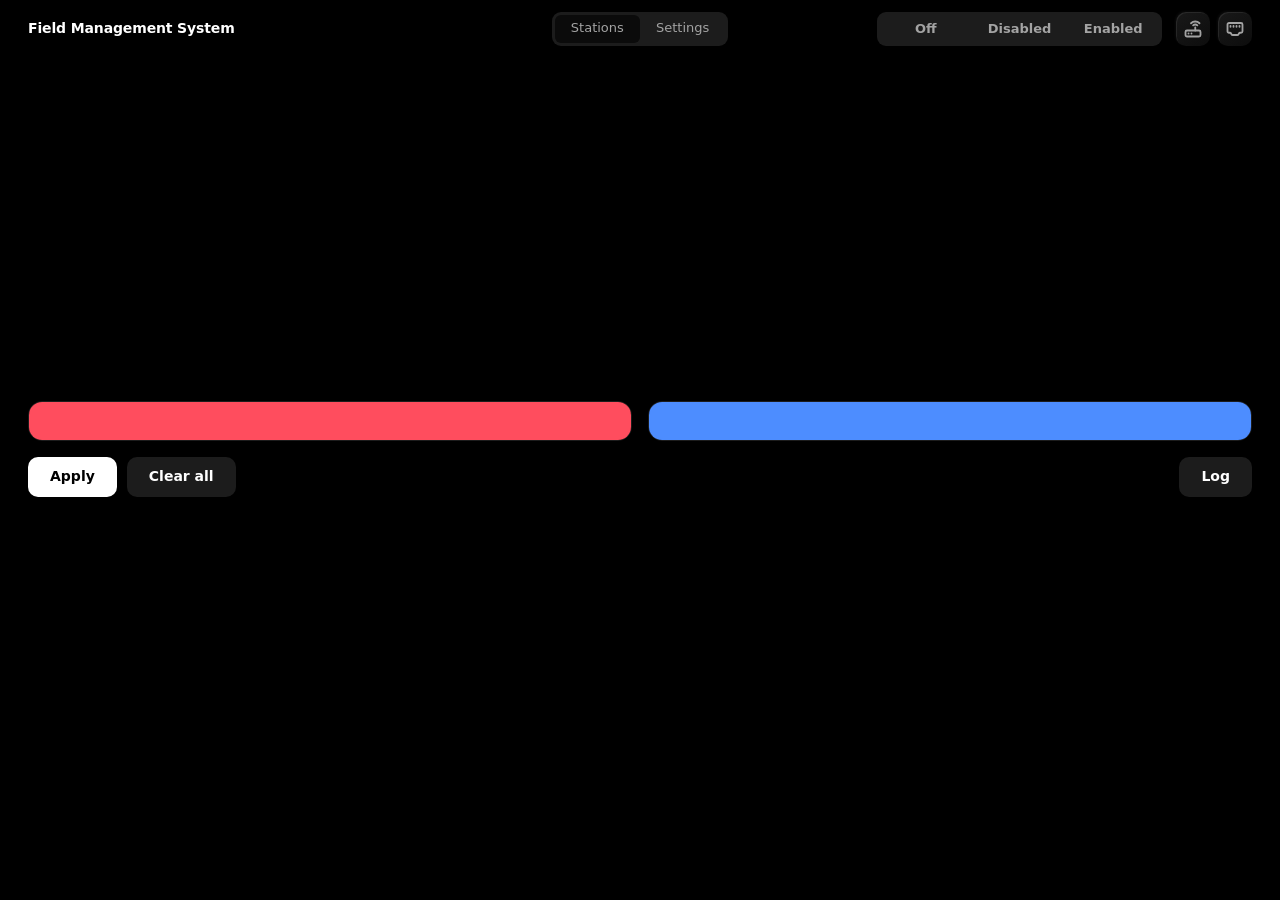
==== web/static/index.html @ b38e8b55 "feat: add an fms mode to enable and disable every robot An Off / Disabled / Enabled control in the h" ====
<!DOCTYPE html>
<!--
The single-page UI: driver station assignments (red and blue side by side, big team numbers, link bars, driver station
state when FMS is on), the FMS mode control in the header, and network settings (grouped lists, sticky save bar). Dark
only. Logic lives in /app.js (see its header for the markup contract); /demo.js fakes the API when the URL has ?demo,
for previewing without field hardware.
-->
<html lang="en">
<head>
<meta charset="utf-8">
<meta name="viewport" content="width=device-width, initial-scale=1">
<title>FMS Config</title>
<link rel="icon" href="/favicon.png">
<script src="/demo.js"></script>
<script src="/app.js" defer></script>
<style>
  :root {
    --bg: #000; --panel: #0b0b0b; --fg: #fff; --fg2: #a3a3a3; --fg3: #5e5e5e; --line: #1c1c1c; --line2: #2e2e2e; --fill: #161616;
    /* True black can't take a darker shadow, so dark surfaces lift with a gradient and a thin top-left highlight. */
    --neu-hi: #1c1c1c; --neu-lo: #0d0d0d;
    --neu-raise: inset 1px 1px 0 rgb(255 255 255 / .08), 3px 3px 8px rgb(0 0 0 / .9), -1px -1px 3px rgb(255 255 255 / .05);
    --ind-ok: #34d399; --ind-ok-fg: #6ee7b7; --ind-warn: #fbbf24; --ind-warn-fg: #fcd34d; --ind-bad: #f87171; --ind-bad-fg: #fca5a5; --ind-tint: 22%;
    --red: #ff4d5e; --red-tint: #1a0709; --blue: #4d8dff; --blue-tint: #060e1f;
    --ok: #3ddc84; --warn: #ffb020; --bad: #ff4d5e;
    color-scheme: dark;
  }
  * { box-sizing: border-box; }
  body { margin: 0; background: var(--bg); color: var(--fg); font: 14px/1.4 "SF Pro Text", -apple-system, "Segoe UI Variable Text", "Segoe UI", Roboto, system-ui, sans-serif; -webkit-font-smoothing: antialiased; font-variant-numeric: tabular-nums; }
  [hidden] { display: none !important; }
  [data-state=ok] { color: var(--ok); } [data-state=warn] { color: var(--warn); } [data-state=bad] { color: var(--bad); } [data-state=dim] { color: var(--fg3); }

  /* Equal side columns keep the tab switch centered on the page no matter how wide the title or status get. */
  body > header { display: grid; grid-template-columns: 1fr auto 1fr; align-items: center; gap: 28px; padding: 12px 28px; }
  .brand { font-size: 14px; font-weight: 700; letter-spacing: -.01em; white-space: nowrap; }
  .hw { justify-self: end; }

  /* Two equal tabs over a pill that slides to the current view (body[data-view] is set by app.js). */
  nav { display: grid; grid-template-columns: 1fr 1fr; background: var(--line); padding: 3px; border-radius: 9px; position: relative; isolation: isolate; }
  nav::before { content: ""; position: absolute; z-index: -1; top: 3px; bottom: 3px; left: 3px; width: calc(50% - 3px); border-radius: 6px; background: var(--panel); box-shadow: 0 1px 2px rgb(0 0 0 / .12); transition: transform .25s cubic-bezier(.3, .7, .2, 1); }
  body[data-view=settings] nav::before { transform: translateX(100%); }
  /* On black the drop shadow only darkens the gap under the pill, making it look off-center. */
  nav::before { box-shadow: none; }
  /* 4px/6px instead of 5px/5px: the box centers cap height, but the eye centers the lowercase letters, which sit low. */
  nav a { color: var(--fg2); text-decoration: none; padding: 4px 16px 6px; text-align: center; font-weight: 500; font-size: 13px; transition: color .2s; }
  nav a[aria-current] { color: var(--fg); }

  /* The incoming view slides in from the side its tab is on. One-shot, so nothing repaints while idle. */
  body[data-view=stations] #stations-view { animation: from-left .28s cubic-bezier(.3, .7, .2, 1); }
  body[data-view=settings] #settings-view { animation: from-right .28s cubic-bezier(.3, .7, .2, 1); }
  @keyframes from-left { from { opacity: 0; transform: translateX(-24px); } }
  @keyframes from-right { from { opacity: 0; transform: translateX(24px); } }
  @media (prefers-reduced-motion: reduce) { nav::before, .seg::before, .seg button, .station .name, #stations-view, #settings-view, dialog, dialog::backdrop { transition: none; animation: none !important; } }
  .sp { flex: 1; }
  /* Hardware indicators: a soft tint of the state color with the icon in a stronger shade of it, from the state app.js
     puts on the <b> inside .tip (ACTIVE ok, CONFIGURING warn, ERROR bad, anything else neutral grey). The --ind-*
     palette is separate from the page's so it can be tuned alone. Static on purpose: no pulsing. */
  .hw { display: flex; align-items: center; gap: 8px; }
  /* FMS mode (Off / Disabled / Enabled). Like the nav tabs, a pill slides under the current mode (body[data-ds-mode] is set
     by app.js), changing color on the way: neutral, red (robots held disabled) or green (live). Equal columns so the
     pill is one width. Disabled and Enabled never swap places, so a double click can't undo itself. */
  .seg { display: grid; grid-template-columns: repeat(3, 1fr); gap: 2px; background: var(--line); padding: 3px; border-radius: 9px; margin-right: 6px; position: relative; isolation: isolate; }
  .seg::before { content: ""; position: absolute; z-index: -1; top: 3px; bottom: 3px; left: 3px; width: calc((100% - 10px) / 3); border-radius: 6px; background: var(--panel); transition: transform .25s cubic-bezier(.3, .7, .2, 1), background-color .25s, opacity .2s; }
  body:not([data-ds-mode]) .seg::before { opacity: 0; }
  body[data-ds-mode=disabled] .seg::before { transform: translateX(calc(100% + 2px)); background: var(--bad); }
  body[data-ds-mode=enabled] .seg::before { transform: translateX(calc(200% + 4px)); background: var(--ok); }
  .seg button { height: 28px; padding: 0 14px; font-size: 13px; border-radius: 6px; background: transparent; color: var(--fg2); transition: color .25s; }
  .seg button:hover, .seg [aria-pressed=true] { color: var(--fg); }
  .seg [data-ds-mode=disabled][aria-pressed=true], .seg [data-ds-mode=enabled][aria-pressed=true] { color: #000; }
  /* Raised (neumorphic) chips. The state color is blended into the surface gradient, so the chip reads as tinted
     material coming out of the page rather than a flat badge. */
  .ind { --base: var(--neu-lo); --icon: var(--fg2); position: relative; display: grid; place-items: center; width: 34px; height: 34px; border-radius: 10px; color: var(--icon); outline: none; background: linear-gradient(145deg, color-mix(in srgb, var(--base) var(--ind-tint), var(--neu-hi)), color-mix(in srgb, var(--base) var(--ind-tint), var(--neu-lo))); box-shadow: var(--neu-raise); transition: color .2s; }
  .ind:has([data-state=dim]) { --base: var(--neu-lo); }
  .ind:has([data-state=ok]) { --base: var(--ind-ok); --icon: var(--ind-ok-fg); }
  .ind:has([data-state=warn]) { --base: var(--ind-warn); --icon: var(--ind-warn-fg); }
  .ind:has([data-state=bad]) { --base: var(--ind-bad); --icon: var(--ind-bad-fg); }
  .ind:focus-visible { box-shadow: 0 0 0 2px var(--bg), 0 0 0 4px var(--fg2); }
  .ind svg { width: 18px; height: 18px; stroke-width: 2.4; }
  /* Tooltip, e.g. "AP - ACTIVE", in the page's own colors. Kept in the accessibility tree (opacity, not display). */
  .tip { position: absolute; top: calc(100% + 8px); right: 0; z-index: 10; padding: 6px 10px; border-radius: 8px; background: var(--panel); color: var(--fg); border: 1px solid var(--line2); font-size: 12px; font-weight: 600; letter-spacing: .02em; white-space: nowrap; box-shadow: 0 8px 24px rgb(0 0 0 / .18); opacity: 0; transform: translateY(-3px); pointer-events: none; transition: opacity .12s, transform .12s; }
  .tip b { font-weight: 600; color: inherit; }
  .ind:hover .tip, .ind:focus-visible .tip { opacity: 1; transform: none; }

  /* The stations view sits centered in the space below the header. Bottom padding roughly matches the header height,
     so it reads as centered in the window. Settings is taller than the screen, so it stays top-aligned. */
  body { min-height: 100vh; display: flex; flex-direction: column; }
  main { flex: 1; display: flex; flex-direction: column; width: 100%; padding: 0 28px 60px; max-width: 1280px; margin: 0 auto; }
  #stations-view { margin-block: auto; }

  .field { display: grid; grid-template-columns: 1fr 1fr; gap: 16px; }
  .alliance { background: var(--panel); border-radius: 14px; overflow: hidden; border: 1px solid var(--line); }
  .banner { height: 38px; }
  .alliance.red .banner { background: var(--red); } .alliance.blue .banner { background: var(--blue); }

  .station { display: grid; grid-template-columns: 56px 1fr auto; grid-template-rows: auto auto; column-gap: 16px; padding: 16px 20px; border-top: 1px solid var(--line); align-items: center; }
  .station:first-child { border-top: 0; }
  .station .name { grid-row: 1 / 3; font-size: 22px; font-weight: 800; letter-spacing: -.02em; }
  [data-alliance=red] .name { color: var(--red); } [data-alliance=blue] .name { color: var(--blue); }
  .station input[data-field=team] { font-size: 34px; font-weight: 700; letter-spacing: -.03em; line-height: 1; padding: 2px 6px; margin-left: -7px; width: 150px; }
  .station input[data-field=wpaKey] { font: 12px ui-monospace, "SF Mono", "Cascadia Mono", Consolas, monospace; color: var(--fg2); padding: 3px 6px; margin-left: -7px; width: 220px; }
  .station[data-dirty=true] { background: linear-gradient(90deg, color-mix(in srgb, var(--warn) 9%, transparent), transparent 60%); }
  input.dirty { color: var(--warn) !important; }

  .link { grid-row: 1 / 3; grid-column: 3; display: grid; justify-items: end; gap: 4px; text-align: right; }
  .radio { display: flex; align-items: center; gap: 10px; font-weight: 600; font-size: 13px; }
  .bars { display: flex; align-items: flex-end; gap: 2px; height: 16px; }
  .bars i { width: 4px; border-radius: 1px; background: var(--line2); }
  .bars i:nth-child(1) { height: 25%; } .bars i:nth-child(2) { height: 50%; } .bars i:nth-child(3) { height: 75%; } .bars i:nth-child(4) { height: 100%; }
  [data-quality="1"] .bars i:nth-child(-n+1) { background: var(--bad); }
  [data-quality="2"] .bars i:nth-child(-n+2) { background: var(--warn); }
  [data-quality="3"] .bars i:nth-child(-n+3), [data-quality="4"] .bars i { background: var(--ok); }
  .stats { font-size: 12px; color: var(--fg2); display: flex; gap: 12px; }
  .stats span[data-field] { color: var(--fg); font-weight: 500; }
  /* Link quality word: muted when fine, colored to match the bars when it's warning (amber) or caution (red). */
  .stats [data-field=quality][data-state=ok] { color: var(--fg2); }
  .stats [data-field=quality][data-state=warn] { color: var(--warn); }
  .stats [data-field=quality][data-state=bad] { color: var(--bad); }
  .stats label { color: var(--fg3); margin-right: 3px; }
  .station:not([data-radio=linked]) .stats { visibility: hidden; }
  /* Driver station line: enabled state, battery, trip time. app.js hides it while FMS is off. */
  .ds { font-size: 12px; color: var(--fg2); display: flex; gap: 10px; }
  .ds [data-field=dsState] { font-weight: 600; }
  /* Bar beside the station name: green for an enabled robot, red for a disabled one, none without a robot. Always
     padded so the name doesn't jump when it appears; the color fades between states. */
  .station .name { box-shadow: inset 3px 0 0 transparent; padding-left: 8px; margin-left: -11px; transition: box-shadow .25s; }
  .station[data-robot=enabled] .name { box-shadow: inset 3px 0 0 var(--ok); }
  .station[data-robot=disabled] .name { box-shadow: inset 3px 0 0 var(--bad); }
  /* Linked is the normal case; the bars say enough. Other states (no link, configuring, not applied) keep their text. */
  .station[data-radio=linked] [data-field=radio] { display: none; }

  input, select, textarea { font: inherit; color: var(--fg); background: transparent; border: 1px solid transparent; border-radius: 6px; outline: none; }
  input::placeholder { color: var(--fg3); }
  .station input:hover { background: var(--bg); }
  input:focus, select:focus, textarea:focus { background: var(--bg); border-color: var(--line2); }

  .bar { display: flex; align-items: center; gap: 10px; margin: 16px 0 0; }
  button { font: inherit; font-weight: 600; font-size: 14px; height: 40px; padding: 0 22px; border-radius: 10px; border: 0; cursor: pointer; background: var(--line); color: var(--fg); }
  button.primary { background: var(--fg); color: var(--bg); }
  body[data-dirty=true] #apply { background: var(--warn); color: #000; }
  button:disabled { opacity: .5; cursor: default; }
  #apply-message, #settings-message { font-weight: 500; margin-left: 6px; }
  button svg { width: 16px; height: 16px; display: block; }
  button.icon { width: 32px; height: 32px; padding: 0; display: grid; place-items: center; border-radius: 8px; background: transparent; color: var(--warn); }
  button.icon:hover { background: color-mix(in srgb, var(--warn) 14%, transparent); }
  #revert { margin-left: -8px; }
  button.log { margin-left: auto; }

  /* Log popup. The dialog has no padding so a click on it (rather than .sheet) means the backdrop was clicked. */
  dialog { padding: 0; border: 0; background: transparent; color: var(--fg); width: min(960px, calc(100vw - 48px)); max-height: none; }
  dialog::backdrop { background: rgb(0 0 0 / .55); animation: fade .18s ease-out; }
  dialog[open] { animation: pop .18s cubic-bezier(.3, .7, .2, 1); }
  /* app.js sets data-closing and waits for these to finish before closing, so the exit mirrors the entrance. */
  /* Separate keyframes, not "pop reverse": reusing a finished animation's name doesn't replay it. */
  dialog[data-closing] { animation: pop-out .14s ease-in forwards; }
  dialog[data-closing]::backdrop { animation: fade-out .14s ease-in forwards; }
  @keyframes pop { from { opacity: 0; transform: translateY(8px) scale(.98); } }
  @keyframes pop-out { to { opacity: 0; transform: translateY(8px) scale(.98); } }
  @keyframes fade { from { opacity: 0; } }
  @keyframes fade-out { to { opacity: 0; } }
  .sheet { background: var(--panel); border: 1px solid var(--line); border-radius: 14px; overflow: hidden; box-shadow: 0 20px 60px rgb(0 0 0 / .35); }
  .sheet header { display: flex; align-items: center; padding: 12px 12px 12px 20px; gap: 12px; border-bottom: 1px solid var(--line); }
  .sheet h2 { margin: 0; font-size: 14px; font-weight: 700; }
  .sheet header button { margin-left: auto; width: 32px; height: 32px; padding: 0; display: grid; place-items: center; background: transparent; color: var(--fg2); border-radius: 8px; }
  .sheet header button:hover { background: var(--line); color: var(--fg); }
  #log { margin: 0; height: min(60vh, 560px); overflow: auto; white-space: pre-wrap; padding: 14px 20px 18px; font: 12px/1.6 ui-monospace, "SF Mono", "Cascadia Mono", Consolas, monospace; color: var(--fg2); }

  .settings { max-width: 760px; margin: 0 auto; }
  /* Section titles: plain sentence case at reading size, no tracked-out small caps. */
  .caption { font-size: 15px; font-weight: 600; letter-spacing: -.01em; color: var(--fg); margin: 28px 4px 10px; }
  .caption:first-child { margin-top: 4px; }
  .list { background: var(--panel); border: 1px solid var(--line); border-radius: 14px; overflow: hidden; }
  .row { display: grid; grid-template-columns: 200px 1fr; gap: 16px; align-items: center; padding: 10px 16px; position: relative; min-height: 48px; }
  .row + .row::before { content: ""; position: absolute; top: 0; left: 16px; right: 0; border-top: 1px solid var(--line); }
  .row.top { align-items: start; } .row.top label { padding-top: 6px; }
  .row input:not([type=checkbox]), .row select { background: var(--fill); padding: 6px 10px; width: 100%; max-width: 320px; justify-self: end; text-align: right; }
  .row select { text-align-last: right; }
  .row textarea { background: var(--fill); padding: 8px 10px; width: 100%; }
  textarea { font: 12px/1.5 ui-monospace, "SF Mono", Consolas, monospace; resize: vertical; }
  input[type=checkbox] { appearance: none; width: 40px; height: 24px; border-radius: 12px; background: var(--line2); border: 0; padding: 0; margin: 0; justify-self: end; position: relative; cursor: pointer; transition: background .15s; }
  input[type=checkbox]::after { content: ""; position: absolute; top: 2px; left: 2px; width: 20px; height: 20px; border-radius: 50%; background: #fff; box-shadow: 0 1px 3px rgb(0 0 0 / .3); transition: transform .15s; }
  input[type=checkbox]:checked { background: var(--ok); }
  input[type=checkbox]:checked::after { transform: translateX(16px); }
  /* Save stays pinned to the bottom of the window while the settings scroll under it; the fade keeps rows readable. */
  .settings .bar { justify-content: flex-end; position: sticky; bottom: 0; z-index: 5; margin: 8px 0 0; padding: 28px 0 20px; background: linear-gradient(to top, var(--bg) 60%, transparent); }
  .settings .bar #settings-message { margin-right: auto; }

  @media (max-width: 900px) { .field { grid-template-columns: 1fr; } .hw { width: 100%; } .row { grid-template-columns: 1fr; gap: 6px; } .row input:not([type=checkbox]), .row select { max-width: none; justify-self: stretch; text-align: left; } }
</style>
</head>
<body>
<header>
  <span class="brand">Field Management System</span>
  <nav><a href="#" data-nav="stations">Stations</a><a href="#settings" data-nav="settings">Settings</a></nav>
  <div class="hw">
    <div class="seg" role="group" aria-label="FMS">
      <button type="button" data-ds-mode="off" title="Driver stations stay in local mode; teams enable their own robots">Off</button>
      <button type="button" data-ds-mode="disabled" title="FMS controls driver stations; every robot disabled (Space)">Disabled</button>
      <button type="button" data-ds-mode="enabled" title="Enable every connected robot. Press again to enable ones that connected since.">Enabled</button>
    </div>
    <!-- Icons: Lucide (lucide.dev, ISC license), inlined so they work without internet. -->
    <span class="ind" tabindex="0">
      <svg viewBox="0 0 24 24" fill="none" stroke="currentColor" stroke-width="2" stroke-linecap="round" stroke-linejoin="round" aria-hidden="true"><rect width="20" height="8" x="2" y="14" rx="2"/><path d="M6.01 18H6"/><path d="M10.01 18H10"/><path d="M15 10v4"/><path d="M17.84 7.17a4 4 0 0 0-5.66 0"/><path d="M20.66 4.34a8 8 0 0 0-11.31 0"/></svg>
      <span class="tip" role="tooltip">AP - <b id="ap-status"></b></span>
    </span>
    <span class="ind" tabindex="0">
      <svg viewBox="0 0 24 24" fill="none" stroke="currentColor" stroke-width="2" stroke-linecap="round" stroke-linejoin="round" aria-hidden="true"><path d="M10 8v1"/><path d="M14 8v1"/><path d="M18 8v1"/><path d="M19 17a2 2 0 00-1.765 1.059l-.47.882A2 2 0 0115 20H9a2 2 0 01-1.765-1.059l-.47-.882A2 2 0 005 17H4a2 2 0 01-2-2V6a2 2 0 012-2h16a2 2 0 012 2v9a2 2 0 01-2 2z"/><path d="M6 8v1"/></svg>
      <span class="tip" role="tooltip">Switch - <b id="switch-status"></b></span>
    </span>
  </div>
</header>

<main>
  <section id="stations-view">
    <div class="field">
      <div class="alliance red" aria-label="Red alliance"><div class="banner"></div><div class="slots" data-slot="red"></div></div>
      <div class="alliance blue" aria-label="Blue alliance"><div class="banner"></div><div class="slots" data-slot="blue"></div></div>
    </div>
    <template id="station-template">
      <div class="station">
        <span class="name" data-field="name"></span>
        <input data-field="team" inputmode="numeric" placeholder="----" aria-label="Team">
        <input data-field="wpaKey" placeholder="no WPA key" spellcheck="false" aria-label="WPA key">
        <div class="link">
          <span class="radio"><span data-field="radio"></span><span class="bars"><i></i><i></i><i></i><i></i></span></span>
          <span class="stats"><span data-field="quality"></span></span>
          <span class="ds" data-field="ds" hidden><span data-field="dsState"></span><span data-field="battery"></span><span data-field="trip"></span></span>
        </div>
      </div>
    </template>
    <div class="bar">
      <button class="primary" id="apply">Apply</button>
      <button id="clear">Clear all</button>
      <span id="apply-message"></span>
      <button class="icon" id="revert" hidden title="Discard unapplied changes" aria-label="Discard unapplied changes">
        <svg viewBox="0 0 24 24" fill="none" stroke="currentColor" stroke-width="2" stroke-linecap="round" stroke-linejoin="round" aria-hidden="true"><path d="M9 14 4 9l5-5"/><path d="M4 9h10.5a5.5 5.5 0 0 1 5.5 5.5a5.5 5.5 0 0 1-5.5 5.5H11"/></svg>
      </button>
      <button class="log" data-log-open>Log</button>
    </div>
    <dialog id="log-dialog" aria-labelledby="log-title">
      <div class="sheet">
        <header>
          <h2 id="log-title">Log</h2>
          <button type="button" data-log-close aria-label="Close"><svg viewBox="0 0 24 24" fill="none" stroke="currentColor" stroke-width="2" stroke-linecap="round" stroke-linejoin="round" aria-hidden="true"><path d="M18 6 6 18"/><path d="m6 6 12 12"/></svg></button>
        </header>
        <pre id="log"></pre>
      </div>
    </dialog>
  </section>

  <section id="settings-view" class="settings" hidden>
    <div class="caption">Access point</div>
    <div class="list">
      <div class="row"><label for="ApAddress">Address</label><input id="ApAddress" placeholder="10.0.100.2"></div>
      <div class="row"><label for="ApPassword">API password</label><input id="ApPassword" type="password"></div>
      <div class="row"><label for="ApChannel">Channel (6 GHz)</label><select id="ApChannel"></select></div>
      <div class="row"><label for="DefaultWpaKey">Default WPA key</label><input id="DefaultWpaKey" placeholder="none" spellcheck="false"></div>
    </div>
    <div class="caption">Switch</div>
    <div class="list">
      <div class="row"><label for="SwitchAddress">Address</label><input id="SwitchAddress" placeholder="10.0.100.3"></div>
      <div class="row"><label for="SwitchPassword">Password</label><input id="SwitchPassword" type="password"></div>
    </div>
    <div class="caption">SCC switches</div>
    <div class="list">
      <div class="row"><label for="SCCManagementEnabled">Enabled</label><input id="SCCManagementEnabled" type="checkbox"></div>
      <div class="row"><label for="RedSCCAddress">Red address</label><input id="RedSCCAddress" placeholder="10.0.100.48"></div>
      <div class="row"><label for="BlueSCCAddress">Blue address</label><input id="BlueSCCAddress" placeholder="10.0.100.49"></div>
      <div class="row"><label for="SCCUsername">Username</label><input id="SCCUsername" placeholder="admin"></div>
      <div class="row"><label for="SCCPassword">Password</label><input id="SCCPassword" type="password"></div>
      <div class="row top"><label for="SCCUpCommands">Enable commands</label><textarea id="SCCUpCommands" rows="7"></textarea></div>
      <div class="row top"><label for="SCCDownCommands">Disable commands</label><textarea id="SCCDownCommands" rows="7"></textarea></div>
    </div>
    <div class="bar"><span id="settings-message"></span><button class="primary" id="save-settings">Save</button></div>
  </section>
</main>
</body>
</html>
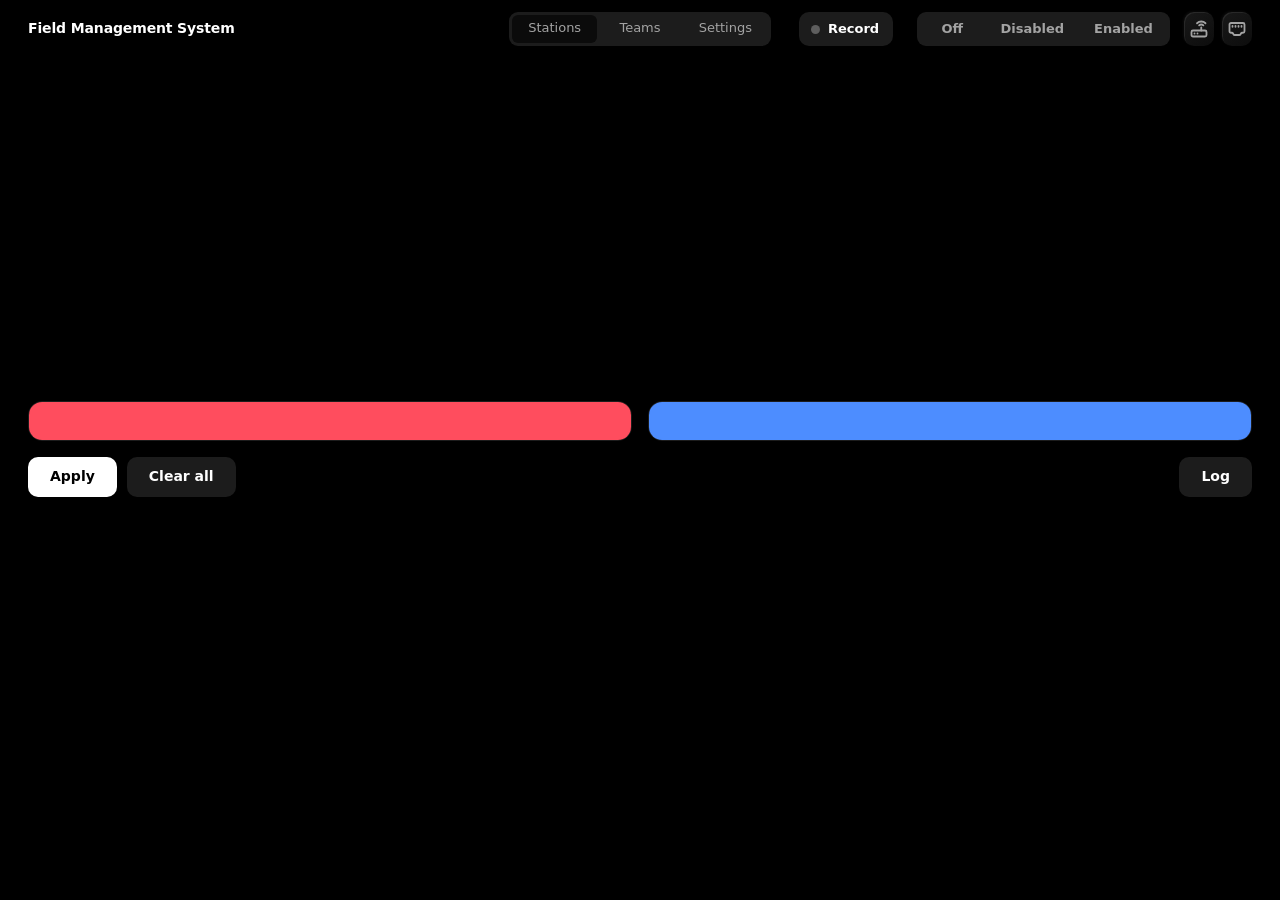
==== commit 73649124: "feat: record networktables topics from each robot to csv connect to every stationed robot as a read-" ====
--- a/web/static/index.html
+++ b/web/static/index.html
@@ -1,8 +1,8 @@
 <!DOCTYPE html>
 <!--
 The single-page UI: driver station assignments (red and blue side by side, big team numbers, link bars, driver station
-state when FMS is on), the FMS mode control in the header, and network settings (grouped lists, sticky save bar). Dark
-only. Logic lives in /app.js (see its header for the markup contract); /demo.js fakes the API when the URL has ?demo,
+state when FMS is on), NetworkTables topics recorded per team, the FMS mode control and Record button in the header,
+and network settings (grouped lists, sticky save bar). Dark only. Logic lives in /app.js (see its header for the markup contract); /demo.js fakes the API when the URL has ?demo,
 for previewing without field hardware.
 -->
 <html lang="en">
@@ -34,22 +34,24 @@
   .brand { font-size: 14px; font-weight: 700; letter-spacing: -.01em; white-space: nowrap; }
   .hw { justify-self: end; }
 
-  /* Two equal tabs over a pill that slides to the current view (body[data-view] is set by app.js). */
-  nav { display: grid; grid-template-columns: 1fr 1fr; background: var(--line); padding: 3px; border-radius: 9px; position: relative; isolation: isolate; }
-  nav::before { content: ""; position: absolute; z-index: -1; top: 3px; bottom: 3px; left: 3px; width: calc(50% - 3px); border-radius: 6px; background: var(--panel); box-shadow: 0 1px 2px rgb(0 0 0 / .12); transition: transform .25s cubic-bezier(.3, .7, .2, 1); }
-  body[data-view=settings] nav::before { transform: translateX(100%); }
+  /* Three equal tabs over a pill that slides to the current view (body[data-view] is set by app.js). */
+  nav { display: grid; grid-template-columns: 1fr 1fr 1fr; background: var(--line); padding: 3px; border-radius: 9px; position: relative; isolation: isolate; }
+  nav::before { content: ""; position: absolute; z-index: -1; top: 3px; bottom: 3px; left: 3px; width: calc((100% - 6px) / 3); border-radius: 6px; background: var(--panel); box-shadow: 0 1px 2px rgb(0 0 0 / .12); transition: transform .25s cubic-bezier(.3, .7, .2, 1); }
+  body[data-view=teams] nav::before { transform: translateX(100%); }
+  body[data-view=settings] nav::before { transform: translateX(200%); }
   /* On black the drop shadow only darkens the gap under the pill, making it look off-center. */
   nav::before { box-shadow: none; }
   /* 4px/6px instead of 5px/5px: the box centers cap height, but the eye centers the lowercase letters, which sit low. */
   nav a { color: var(--fg2); text-decoration: none; padding: 4px 16px 6px; text-align: center; font-weight: 500; font-size: 13px; transition: color .2s; }
   nav a[aria-current] { color: var(--fg); }
 
-  /* The incoming view slides in from the side its tab is on. One-shot, so nothing repaints while idle. */
-  body[data-view=stations] #stations-view { animation: from-left .28s cubic-bezier(.3, .7, .2, 1); }
-  body[data-view=settings] #settings-view { animation: from-right .28s cubic-bezier(.3, .7, .2, 1); }
+  /* The incoming view slides in from the side its tab is on, relative to the previous tab (body[data-enter] is set by
+     app.js). One-shot, so nothing repaints while idle. */
+  body[data-enter=left] .view:not([hidden]) { animation: from-left .28s cubic-bezier(.3, .7, .2, 1); }
+  body[data-enter=right] .view:not([hidden]) { animation: from-right .28s cubic-bezier(.3, .7, .2, 1); }
   @keyframes from-left { from { opacity: 0; transform: translateX(-24px); } }
   @keyframes from-right { from { opacity: 0; transform: translateX(24px); } }
-  @media (prefers-reduced-motion: reduce) { nav::before, .seg::before, .seg button, .station .name, #stations-view, #settings-view, dialog, dialog::backdrop { transition: none; animation: none !important; } }
+  @media (prefers-reduced-motion: reduce) { nav::before, .seg::before, .seg button, .station .name, .view, dialog, dialog::backdrop { transition: none; animation: none !important; } }
   .sp { flex: 1; }
   /* Hardware indicators: a soft tint of the state color with the icon in a stronger shade of it, from the state app.js
      puts on the <b> inside .tip (ACTIVE ok, CONFIGURING warn, ERROR bad, anything else neutral grey). The --ind-*
@@ -68,6 +70,13 @@
   .seg [data-ds-mode=disabled][aria-pressed=true], .seg [data-ds-mode=enabled][aria-pressed=true] { color: #000; }
   /* Raised (neumorphic) chips. The state color is blended into the surface gradient, so the chip reads as tinted
      material coming out of the page rather than a flat badge. */
+  /* Record button: a grey dot while idle; while recording, a red tint and dot with the elapsed time. Static, no pulse. */
+  .rec { display: flex; align-items: center; gap: 10px; margin-right: 6px; }
+  .rec-btn { height: 34px; padding: 0 14px 0 12px; font-size: 13px; display: flex; align-items: center; gap: 8px; }
+  .rec-btn i { width: 9px; height: 9px; border-radius: 50%; background: var(--fg3); transition: background-color .25s; }
+  body[data-recording=true] .rec-btn { background: color-mix(in srgb, var(--bad) 16%, var(--line)); }
+  body[data-recording=true] .rec-btn i { background: var(--bad); }
+  .rec-meta { font-size: 12px; color: var(--fg2); white-space: nowrap; }
   .ind { --base: var(--neu-lo); --icon: var(--fg2); position: relative; display: grid; place-items: center; width: 34px; height: 34px; border-radius: 10px; color: var(--icon); outline: none; background: linear-gradient(145deg, color-mix(in srgb, var(--base) var(--ind-tint), var(--neu-hi)), color-mix(in srgb, var(--base) var(--ind-tint), var(--neu-lo))); box-shadow: var(--neu-raise); transition: color .2s; }
   .ind:has([data-state=dim]) { --base: var(--neu-lo); }
   .ind:has([data-state=ok]) { --base: var(--ind-ok); --icon: var(--ind-ok-fg); }
@@ -163,6 +172,51 @@
   .sheet header button:hover { background: var(--line); color: var(--fg); }
   #log { margin: 0; height: min(60vh, 560px); overflow: auto; white-space: pre-wrap; padding: 14px 20px 18px; font: 12px/1.6 ui-monospace, "SF Mono", "Cascadia Mono", Consolas, monospace; color: var(--fg2); }
 
+  /* Teams view: team list on the left; the selected team's recorded topics and its robot's topics on the right. */
+  .teams { display: grid; grid-template-columns: 320px 1fr; gap: 16px; align-items: start; }
+  .panel { background: var(--panel); border: 1px solid var(--line); border-radius: 14px; overflow: hidden; }
+  .tl { position: relative; display: grid; grid-template-columns: 34px 1fr 64px; align-items: center; gap: 10px; width: 100%; height: auto; padding: 12px 16px; border-radius: 0; border-top: 1px solid var(--line); background: transparent; font-size: 13px; font-weight: 400; text-align: left; }
+  .tl:hover { background: var(--fill); }
+  .tl.head { border-top: 0; color: var(--fg3); font-size: 12px; font-weight: 600; padding: 10px 16px; }
+  .tl.head:hover { background: transparent; }
+  .tl[aria-current=true] { background: var(--fill); box-shadow: inset 3px 0 0 var(--fg); }
+  .tl [data-field=team] { font-size: 18px; font-weight: 700; letter-spacing: -.02em; }
+  /* Station labels in alliance color, like the station names on the Stations page (data-alliance is set by app.js). */
+  .tl [data-field=station] { font-weight: 700; }
+  .tl[data-alliance=red] [data-field=station] { color: var(--red); }
+  .tl[data-alliance=blue] [data-field=station] { color: var(--blue); }
+  /* A black gap where the list moves from red to blue to off-field teams. */
+  .tl[data-alliance=red] + .tl:not([data-alliance=red]), .tl[data-alliance=blue] + .tl[data-alliance=none] { margin-top: 10px; }
+  .tl[data-alliance=red] + .tl:not([data-alliance=red])::before, .tl[data-alliance=blue] + .tl[data-alliance=none]::before { content: ""; position: absolute; left: 0; right: 0; top: -11px; height: 10px; background: var(--bg); border-top: 1px solid var(--line); }
+  .tl [data-field=rate] { text-align: right; font-size: 12px; }
+  .team-detail { padding: 20px 22px 22px; }
+  .team-detail > header { display: flex; align-items: baseline; gap: 16px; }
+  #team-number { font-size: 34px; font-weight: 700; letter-spacing: -.03em; line-height: 1; }
+  .team-sub { display: flex; gap: 14px; font-size: 13px; color: var(--fg2); }
+  .team-detail h3 { display: flex; align-items: center; gap: 10px; font-size: 14px; margin: 22px 0 10px; }
+  .tlist { border: 1px solid var(--line); border-radius: 10px; overflow: hidden; }
+  /* Empty lists show their data-empty text (set by app.js). */
+  .tlist:empty::after, #team-list:empty::after { content: attr(data-empty); display: block; padding: 11px 12px; font-size: 12px; color: var(--fg3); }
+  #team-list:empty::after { padding: 12px 16px; border-top: 1px solid var(--line); }
+  #robot-topics { max-height: 420px; overflow: auto; }
+  .trow { display: grid; grid-template-columns: minmax(0, 1fr) 190px 56px 150px 32px; align-items: center; gap: 12px; padding: 6px 8px 6px 12px; border-top: 1px solid var(--line); font-size: 12px; min-height: 40px; }
+  .trow:first-child { border-top: 0; }
+  .trow.live { grid-template-columns: minmax(0, 1fr) 220px 100px; }
+  .trow > span { overflow: hidden; text-overflow: ellipsis; white-space: nowrap; }
+  .trow [data-field=name], .trow [data-field=type], .trow [data-field=last], .mono { font-family: ui-monospace, "SF Mono", "Cascadia Mono", Consolas, monospace; }
+  .trow [data-field=type], .trow [data-field=last] { color: var(--fg2); }
+  .trow [data-field=hz] { text-align: right; }
+  .trow.unsupported [data-field=name], .trow.unsupported [data-field=type] { color: var(--fg3); }
+  .trow [data-field=note] { font-size: 11px; color: var(--fg3); text-align: right; }
+  .trow .x, .trow .add { width: 28px; height: 28px; padding: 0; display: grid; place-items: center; background: transparent; color: var(--fg2); border-radius: 7px; justify-self: end; }
+  .trow .add { color: var(--ok); }
+  .trow .x:hover, .trow .add:hover { background: var(--line); }
+  .typed { display: flex; gap: 8px; margin: 10px 0 0; }
+  .typed input { flex: 1; background: var(--fill); padding: 6px 10px; font-size: 12px; }
+  .typed button { height: 30px; padding: 0 14px; font-size: 13px; }
+  #topic-filter { background: var(--fill); padding: 4px 10px; font-size: 12px; font-weight: 400; margin-left: auto; width: 220px; }
+  #teams-message { display: block; margin-top: 10px; font-weight: 500; }
+
   .settings { max-width: 760px; margin: 0 auto; }
   /* Section titles: plain sentence case at reading size, no tracked-out small caps. */
   .caption { font-size: 15px; font-weight: 600; letter-spacing: -.01em; color: var(--fg); margin: 28px 4px 10px; }
@@ -183,14 +237,18 @@
   .settings .bar { justify-content: flex-end; position: sticky; bottom: 0; z-index: 5; margin: 8px 0 0; padding: 28px 0 20px; background: linear-gradient(to top, var(--bg) 60%, transparent); }
   .settings .bar #settings-message { margin-right: auto; }
 
-  @media (max-width: 900px) { .field { grid-template-columns: 1fr; } .hw { width: 100%; } .row { grid-template-columns: 1fr; gap: 6px; } .row input:not([type=checkbox]), .row select { max-width: none; justify-self: stretch; text-align: left; } }
+  @media (max-width: 900px) { .teams { grid-template-columns: 1fr; } .trow, .trow.live { grid-template-columns: minmax(0, 1fr) 32px; } .trow [data-field=type], .trow [data-field=hz], .trow [data-field=last] { display: none; } .trow.live [data-field=note] { display: none; } .field { grid-template-columns: 1fr; } .hw { width: 100%; } .row { grid-template-columns: 1fr; gap: 6px; } .row input:not([type=checkbox]), .row select { max-width: none; justify-self: stretch; text-align: left; } }
 </style>
 </head>
 <body>
 <header>
   <span class="brand">Field Management System</span>
-  <nav><a href="#" data-nav="stations">Stations</a><a href="#settings" data-nav="settings">Settings</a></nav>
+  <nav><a href="#" data-nav="stations">Stations</a><a href="#teams" data-nav="teams">Teams</a><a href="#settings" data-nav="settings">Settings</a></nav>
   <div class="hw">
+    <div class="rec">
+      <button type="button" class="rec-btn" id="record"><i></i><span id="record-label">Record</span></button>
+      <span class="rec-meta" id="record-meta"></span>
+    </div>
     <div class="seg" role="group" aria-label="FMS">
       <button type="button" data-ds-mode="off" title="Driver stations stay in local mode; teams enable their own robots">Off</button>
       <button type="button" data-ds-mode="disabled" title="FMS controls driver stations; every robot disabled (Space)">Disabled</button>
@@ -209,7 +267,7 @@
 </header>
 
 <main>
-  <section id="stations-view">
+  <section id="stations-view" class="view">
     <div class="field">
       <div class="alliance red" aria-label="Red alliance"><div class="banner"></div><div class="slots" data-slot="red"></div></div>
       <div class="alliance blue" aria-label="Blue alliance"><div class="banner"></div><div class="slots" data-slot="blue"></div></div>
@@ -246,7 +304,37 @@
     </dialog>
   </section>
 
-  <section id="settings-view" class="settings" hidden>
+  <section id="teams-view" class="view" hidden>
+    <div class="teams">
+      <div class="panel">
+        <div class="tl head"><span></span><span>Team</span><span>Rate</span></div>
+        <div id="team-list"></div>
+      </div>
+      <div class="panel team-detail">
+        <header><span id="team-number"></span><span class="team-sub" id="team-sub"></span></header>
+        <h3>Recording</h3>
+        <div class="tlist" id="recorded-topics"></div>
+        <div class="typed">
+          <input id="topic-path" class="mono" placeholder="/path/to/topic" spellcheck="false" aria-label="Topic path">
+          <button type="button" id="add-topic">Add</button>
+        </div>
+        <h3>On robot <input id="topic-filter" placeholder="filter" spellcheck="false" aria-label="Filter robot topics"></h3>
+        <div class="tlist" id="robot-topics"></div>
+        <span id="teams-message"></span>
+      </div>
+    </div>
+    <template id="team-row-template">
+      <button type="button" class="tl"><span data-field="station"></span><span data-field="team"></span><span data-field="rate"></span></button>
+    </template>
+    <template id="topic-row-template">
+      <div class="trow"><span data-field="name"></span><span data-field="type"></span><span data-field="hz"></span><span data-field="last"></span><button type="button" class="x" data-action="remove" aria-label="Stop recording this topic"><svg viewBox="0 0 24 24" fill="none" stroke="currentColor" stroke-width="2" stroke-linecap="round" stroke-linejoin="round" aria-hidden="true"><path d="M5 12h14"/></svg></button></div>
+    </template>
+    <template id="robot-topic-template">
+      <div class="trow live"><span data-field="name"></span><span data-field="type"></span><button type="button" class="add" data-action="add" aria-label="Record this topic"><svg viewBox="0 0 24 24" fill="none" stroke="currentColor" stroke-width="2" stroke-linecap="round" stroke-linejoin="round" aria-hidden="true"><path d="M5 12h14"/><path d="M12 5v14"/></svg></button><span data-field="note"></span></div>
+    </template>
+  </section>
+
+  <section id="settings-view" class="settings view" hidden>
     <div class="caption">Access point</div>
     <div class="list">
       <div class="row"><label for="ApAddress">Address</label><input id="ApAddress" placeholder="10.0.100.2"></div>
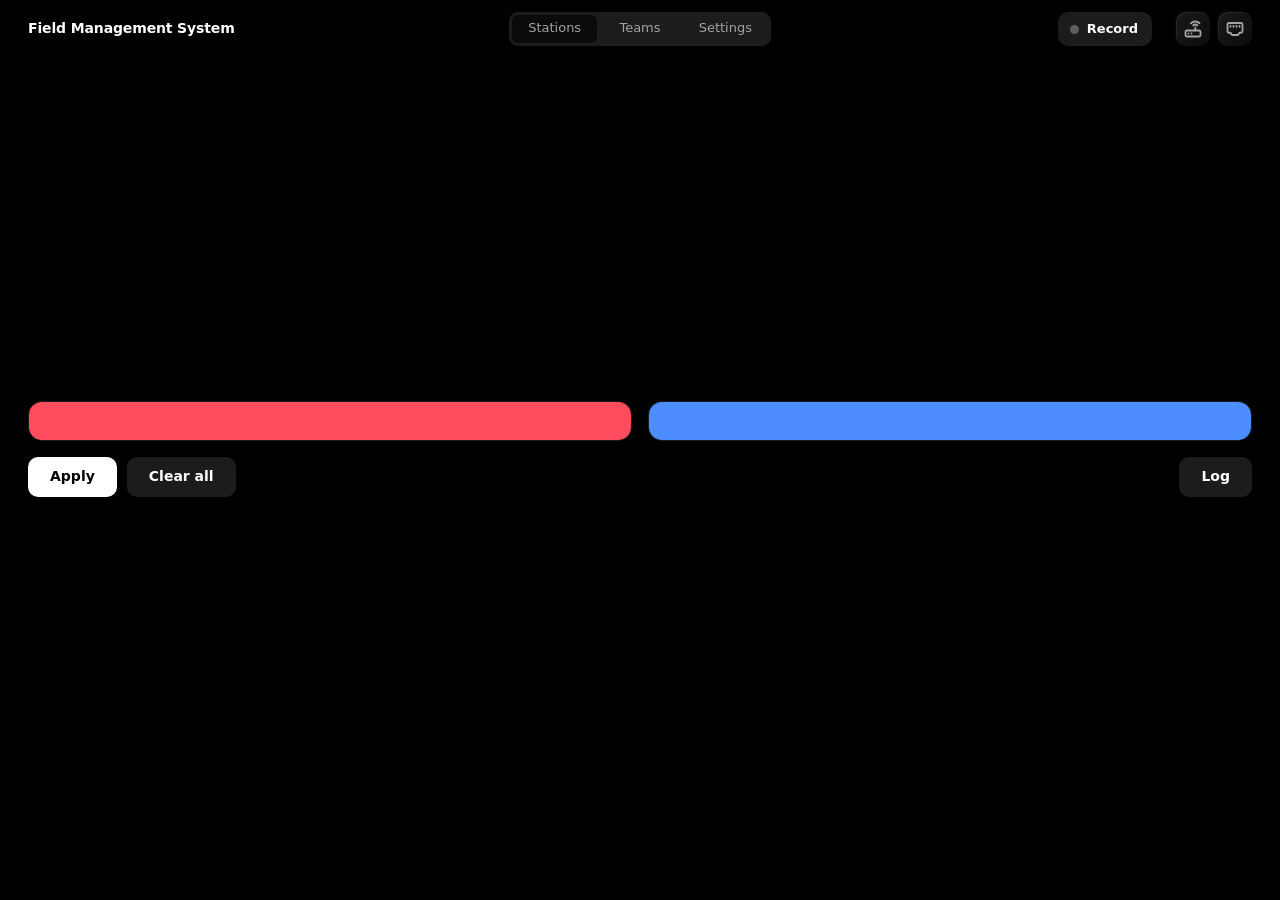
==== commit a164d570: "feat: hide the fms mode toggles" ====
--- a/web/static/index.html
+++ b/web/static/index.html
@@ -1,9 +1,11 @@
 <!DOCTYPE html>
 <!--
 The single-page UI: driver station assignments (red and blue side by side, big team numbers, link bars, driver station
-state when FMS is on), NetworkTables topics recorded per team, the FMS mode control and Record button in the header,
-and network settings (grouped lists, sticky save bar). Dark only. Logic lives in /app.js (see its header for the markup contract); /demo.js fakes the API when the URL has ?demo,
-for previewing without field hardware.
+state when FMS is on), what's recorded from each team's robot as a tree of its NetworkTables topics, the FMS mode
+control (hidden) and Record button in the header, and settings for the network and recording format (grouped lists,
+sticky save bar). Dark only. Logic lives in /app.js (see its header for the markup contract), /topics.js and
+/topic-tree.js, which the team page shares, along with the tree's styles in /topic-tree.css; /demo.js fakes the API
+when the URL has ?demo, for previewing without field hardware.
 -->
 <html lang="en">
 <head>
@@ -11,7 +13,10 @@
 <meta name="viewport" content="width=device-width, initial-scale=1">
 <title>FMS Config</title>
 <link rel="icon" href="/favicon.png">
+<script src="/topics.js"></script>
 <script src="/demo.js"></script>
+<script src="/helpers.js" defer></script>
+<script src="/topic-tree.js" defer></script>
 <script src="/app.js" defer></script>
 <style>
   :root {
@@ -22,6 +27,7 @@
     --ind-ok: #34d399; --ind-ok-fg: #6ee7b7; --ind-warn: #fbbf24; --ind-warn-fg: #fcd34d; --ind-bad: #f87171; --ind-bad-fg: #fca5a5; --ind-tint: 22%;
     --red: #ff4d5e; --red-tint: #1a0709; --blue: #4d8dff; --blue-tint: #060e1f;
     --ok: #3ddc84; --warn: #ffb020; --bad: #ff4d5e;
+    --mono: ui-monospace, "SF Mono", "Cascadia Mono", Consolas, monospace;
     color-scheme: dark;
   }
   * { box-sizing: border-box; }
@@ -193,28 +199,8 @@
   .team-detail > header { display: flex; align-items: baseline; gap: 16px; }
   #team-number { font-size: 34px; font-weight: 700; letter-spacing: -.03em; line-height: 1; }
   .team-sub { display: flex; gap: 14px; font-size: 13px; color: var(--fg2); }
-  .team-detail h3 { display: flex; align-items: center; gap: 10px; font-size: 14px; margin: 22px 0 10px; }
-  .tlist { border: 1px solid var(--line); border-radius: 10px; overflow: hidden; }
   /* Empty lists show their data-empty text (set by app.js). */
-  .tlist:empty::after, #team-list:empty::after { content: attr(data-empty); display: block; padding: 11px 12px; font-size: 12px; color: var(--fg3); }
-  #team-list:empty::after { padding: 12px 16px; border-top: 1px solid var(--line); }
-  #robot-topics { max-height: 420px; overflow: auto; }
-  .trow { display: grid; grid-template-columns: minmax(0, 1fr) 190px 56px 150px 32px; align-items: center; gap: 12px; padding: 6px 8px 6px 12px; border-top: 1px solid var(--line); font-size: 12px; min-height: 40px; }
-  .trow:first-child { border-top: 0; }
-  .trow.live { grid-template-columns: minmax(0, 1fr) 220px 100px; }
-  .trow > span { overflow: hidden; text-overflow: ellipsis; white-space: nowrap; }
-  .trow [data-field=name], .trow [data-field=type], .trow [data-field=last], .mono { font-family: ui-monospace, "SF Mono", "Cascadia Mono", Consolas, monospace; }
-  .trow [data-field=type], .trow [data-field=last] { color: var(--fg2); }
-  .trow [data-field=hz] { text-align: right; }
-  .trow.unsupported [data-field=name], .trow.unsupported [data-field=type] { color: var(--fg3); }
-  .trow [data-field=note] { font-size: 11px; color: var(--fg3); text-align: right; }
-  .trow .x, .trow .add { width: 28px; height: 28px; padding: 0; display: grid; place-items: center; background: transparent; color: var(--fg2); border-radius: 7px; justify-self: end; }
-  .trow .add { color: var(--ok); }
-  .trow .x:hover, .trow .add:hover { background: var(--line); }
-  .typed { display: flex; gap: 8px; margin: 10px 0 0; }
-  .typed input { flex: 1; background: var(--fill); padding: 6px 10px; font-size: 12px; }
-  .typed button { height: 30px; padding: 0 14px; font-size: 13px; }
-  #topic-filter { background: var(--fill); padding: 4px 10px; font-size: 12px; font-weight: 400; margin-left: auto; width: 220px; }
+  #team-list:empty::after { content: attr(data-empty); display: block; padding: 12px 16px; border-top: 1px solid var(--line); font-size: 12px; color: var(--fg3); }
   #teams-message { display: block; margin-top: 10px; font-weight: 500; }
 
   .settings { max-width: 760px; margin: 0 auto; }
@@ -225,6 +211,7 @@
   .row { display: grid; grid-template-columns: 200px 1fr; gap: 16px; align-items: center; padding: 10px 16px; position: relative; min-height: 48px; }
   .row + .row::before { content: ""; position: absolute; top: 0; left: 16px; right: 0; border-top: 1px solid var(--line); }
   .row.top { align-items: start; } .row.top label { padding-top: 6px; }
+  .row label small { display: block; margin-top: 2px; font-size: 12px; color: var(--fg3); }
   .row input:not([type=checkbox]), .row select { background: var(--fill); padding: 6px 10px; width: 100%; max-width: 320px; justify-self: end; text-align: right; }
   .row select { text-align-last: right; }
   .row textarea { background: var(--fill); padding: 8px 10px; width: 100%; }
@@ -237,8 +224,9 @@
   .settings .bar { justify-content: flex-end; position: sticky; bottom: 0; z-index: 5; margin: 8px 0 0; padding: 28px 0 20px; background: linear-gradient(to top, var(--bg) 60%, transparent); }
   .settings .bar #settings-message { margin-right: auto; }
 
-  @media (max-width: 900px) { .teams { grid-template-columns: 1fr; } .trow, .trow.live { grid-template-columns: minmax(0, 1fr) 32px; } .trow [data-field=type], .trow [data-field=hz], .trow [data-field=last] { display: none; } .trow.live [data-field=note] { display: none; } .field { grid-template-columns: 1fr; } .hw { width: 100%; } .row { grid-template-columns: 1fr; gap: 6px; } .row input:not([type=checkbox]), .row select { max-width: none; justify-self: stretch; text-align: left; } }
+  @media (max-width: 900px) { .teams { grid-template-columns: 1fr; } .field { grid-template-columns: 1fr; } .hw { width: 100%; } .row { grid-template-columns: 1fr; gap: 6px; } .row input:not([type=checkbox]), .row select { max-width: none; justify-self: stretch; text-align: left; } }
 </style>
+<link rel="stylesheet" href="/topic-tree.css">
 </head>
 <body>
 <header>
@@ -249,7 +237,8 @@
       <button type="button" class="rec-btn" id="record"><i></i><span id="record-label">Record</span></button>
       <span class="rec-meta" id="record-meta"></span>
     </div>
-    <div class="seg" role="group" aria-label="FMS">
+    <!-- FMS mode control, hidden for now. Remove `hidden` to bring it back; app.js still wires it up. -->
+    <div class="seg" role="group" aria-label="FMS" hidden>
       <button type="button" data-ds-mode="off" title="Driver stations stay in local mode; teams enable their own robots">Off</button>
       <button type="button" data-ds-mode="disabled" title="FMS controls driver stations; every robot disabled (Space)">Disabled</button>
       <button type="button" data-ds-mode="enabled" title="Enable every connected robot. Press again to enable ones that connected since.">Enabled</button>
@@ -312,29 +301,34 @@
       </div>
       <div class="panel team-detail">
         <header><span id="team-number"></span><span class="team-sub" id="team-sub"></span></header>
-        <h3>Recording</h3>
-        <div class="tlist" id="recorded-topics"></div>
-        <div class="typed">
-          <input id="topic-path" class="mono" placeholder="/path/to/topic" spellcheck="false" aria-label="Topic path">
-          <button type="button" id="add-topic">Add</button>
+        <div class="topic-tools">
+          <label class="topic-search">
+            <svg viewBox="0 0 24 24" fill="none" stroke="currentColor" stroke-width="2" stroke-linecap="round" stroke-linejoin="round" aria-hidden="true"><circle cx="11" cy="11" r="8"/><path d="m21 21-4.3-4.3"/></svg>
+            <input id="topic-search" spellcheck="false" autocomplete="off" aria-label="Search topics or type a path">
+            <kbd>/</kbd>
+            <button type="button" id="topic-search-clear" aria-label="Clear search" hidden><svg viewBox="0 0 24 24" fill="none" stroke="currentColor" stroke-width="2" stroke-linecap="round" stroke-linejoin="round" aria-hidden="true"><path d="M18 6 6 18"/><path d="m6 6 12 12"/></svg></button>
+          </label>
+          <div class="topic-show" role="group" aria-label="Show"><button type="button" data-topic-view="all">All</button><button type="button" data-topic-view="recording">Recording <span id="recording-count"></span></button></div>
         </div>
-        <h3>On robot <input id="topic-filter" placeholder="filter" spellcheck="false" aria-label="Filter robot topics"></h3>
-        <div class="tlist" id="robot-topics"></div>
+        <div id="topic-hits" hidden><span id="topic-hits-count"></span><button type="button" class="add" id="add-matches"><svg viewBox="0 0 24 24" fill="none" stroke="currentColor" stroke-width="2" stroke-linecap="round" stroke-linejoin="round" aria-hidden="true"><path d="M5 12h14"/><path d="M12 5v14"/></svg></button></div>
+        <div id="topic-tree" role="tree"></div>
+        <p id="topic-note" hidden></p>
         <span id="teams-message"></span>
       </div>
     </div>
     <template id="team-row-template">
       <button type="button" class="tl"><span data-field="station"></span><span data-field="team"></span><span data-field="rate"></span></button>
     </template>
-    <template id="topic-row-template">
-      <div class="trow"><span data-field="name"></span><span data-field="type"></span><span data-field="hz"></span><span data-field="last"></span><button type="button" class="x" data-action="remove" aria-label="Stop recording this topic"><svg viewBox="0 0 24 24" fill="none" stroke="currentColor" stroke-width="2" stroke-linecap="round" stroke-linejoin="round" aria-hidden="true"><path d="M5 12h14"/></svg></button></div>
-    </template>
-    <template id="robot-topic-template">
-      <div class="trow live"><span data-field="name"></span><span data-field="type"></span><button type="button" class="add" data-action="add" aria-label="Record this topic"><svg viewBox="0 0 24 24" fill="none" stroke="currentColor" stroke-width="2" stroke-linecap="round" stroke-linejoin="round" aria-hidden="true"><path d="M5 12h14"/><path d="M12 5v14"/></svg></button><span data-field="note"></span></div>
+    <template id="tree-row-template">
+      <div class="trow" role="treeitem"><span class="nm"><svg class="tri" viewBox="0 0 24 24" aria-hidden="true"><path d="M9 5.5 16.5 12 9 18.5z"/></svg><span data-field="name"></span></span><span data-field="count"></span><span data-field="type"></span><span data-field="hz"></span><span data-field="last"></span><span class="act"><button type="button" class="add" data-action="add"><svg viewBox="0 0 24 24" fill="none" stroke="currentColor" stroke-width="2" stroke-linecap="round" stroke-linejoin="round" aria-hidden="true"><path d="M5 12h14"/><path d="M12 5v14"/></svg></button><button type="button" class="remove" data-action="remove"><svg viewBox="0 0 24 24" fill="none" stroke="currentColor" stroke-width="2" stroke-linecap="round" stroke-linejoin="round" aria-hidden="true"><path d="M5 12h14"/></svg></button></span></div>
     </template>
   </section>
 
   <section id="settings-view" class="settings view" hidden>
+    <div class="caption">Recording</div>
+    <div class="list">
+      <div class="row"><label for="RecordingFormat">File format<small>Both open in AdvantageScope. Only WPILOG keeps poses for its field views.</small></label><select id="RecordingFormat"><option value="wpilog">WPILOG</option><option value="csv">CSV</option></select></div>
+    </div>
     <div class="caption">Access point</div>
     <div class="list">
       <div class="row"><label for="ApAddress">Address</label><input id="ApAddress" placeholder="10.0.100.2"></div>
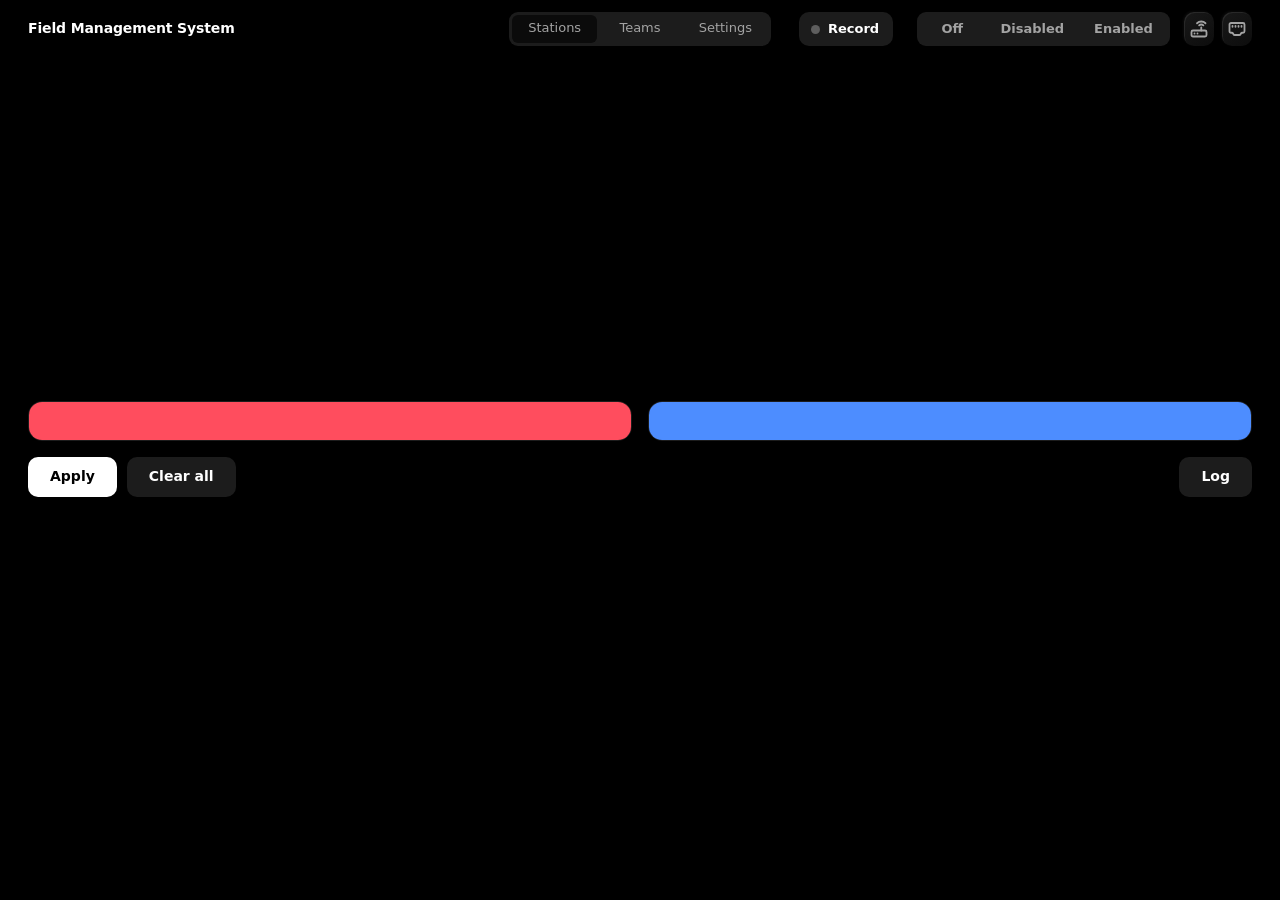
==== commit 62398863: "feat: pick recorded topics from a tree, with whole sections and exclusions The Teams page listed the" ====
--- a/web/static/index.html
+++ b/web/static/index.html
@@ -2,9 +2,8 @@
 <!--
 The single-page UI: driver station assignments (red and blue side by side, big team numbers, link bars, driver station
 state when FMS is on), what's recorded from each team's robot as a tree of its NetworkTables topics, the FMS mode
-control (hidden) and Record button in the header, and settings for the network and recording format (grouped lists,
-sticky save bar). Dark only. Logic lives in /app.js (see its header for the markup contract), /topics.js and
-/topic-tree.js, which the team page shares, along with the tree's styles in /topic-tree.css; /demo.js fakes the API
+control and Record button in the header, and settings for the network and recording format (grouped lists, sticky save
+bar). Dark only. Logic lives in /app.js (see its header for the markup contract) and /topics.js; /demo.js fakes the API
 when the URL has ?demo, for previewing without field hardware.
 -->
 <html lang="en">
@@ -15,8 +14,6 @@
 <link rel="icon" href="/favicon.png">
 <script src="/topics.js"></script>
 <script src="/demo.js"></script>
-<script src="/helpers.js" defer></script>
-<script src="/topic-tree.js" defer></script>
 <script src="/app.js" defer></script>
 <style>
   :root {
@@ -199,8 +196,59 @@
   .team-detail > header { display: flex; align-items: baseline; gap: 16px; }
   #team-number { font-size: 34px; font-weight: 700; letter-spacing: -.03em; line-height: 1; }
   .team-sub { display: flex; gap: 14px; font-size: 13px; color: var(--fg2); }
+  /* Topic tree, like AdvantageScope's sidebar: search above it, sections that open and close, and All / Recording to
+     pick what it lists. */
+  .topic-tools { display: flex; gap: 10px; align-items: center; margin: 20px 0 10px; }
+  .topic-search { flex: 1; display: flex; align-items: center; gap: 8px; height: 34px; padding: 0 5px 0 10px; background: var(--fill); border: 1px solid transparent; border-radius: 8px; color: var(--fg3); }
+  .topic-search:focus-within { background: var(--bg); border-color: var(--line2); }
+  .topic-search > svg { width: 15px; height: 15px; flex: none; }
+  .topic-search input, .topic-search input:focus { flex: 1; min-width: 0; height: 100%; border: 0; background: transparent; padding: 0; font: 12.5px var(--mono); }
+  .topic-search kbd { font: 11px var(--mono); color: var(--fg3); border: 1px solid var(--line2); border-radius: 5px; padding: 1px 6px; margin-right: 4px; }
+  .topic-search:focus-within kbd, .topic-search:has(button:not([hidden])) kbd { display: none; }
+  .topic-search button { width: 24px; height: 24px; padding: 0; background: transparent; color: var(--fg3); display: grid; place-items: center; border-radius: 6px; }
+  .topic-search button:hover { background: var(--line); color: var(--fg); }
+  .topic-search button svg { width: 14px; height: 14px; }
+  .topic-show { display: grid; grid-auto-flow: column; grid-auto-columns: 1fr; gap: 2px; background: var(--line); padding: 3px; border-radius: 8px; }
+  .topic-show button { height: 26px; padding: 0 12px; font-size: 12px; color: var(--fg2); background: transparent; border-radius: 6px; white-space: nowrap; }
+  .topic-show button[aria-pressed=true] { background: var(--panel); color: var(--fg); }
+  /* The plus records every match, lined up with the tree's plus column. */
+  #topic-hits { display: flex; align-items: center; min-height: 26px; margin: 0 2px 10px; font-size: 12px; color: var(--fg2); }
+  #topic-hits button { margin: 0 37px 0 auto; }
+  #topic-tree { border: 1px solid var(--line); border-radius: 10px; overflow: hidden; }
   /* Empty lists show their data-empty text (set by app.js). */
-  #team-list:empty::after { content: attr(data-empty); display: block; padding: 12px 16px; border-top: 1px solid var(--line); font-size: 12px; color: var(--fg3); }
+  #topic-tree:empty::after, #team-list:empty::after { content: attr(data-empty); display: block; padding: 11px 12px; font-size: 12px; color: var(--fg3); }
+  #team-list:empty::after { padding: 12px 16px; border-top: 1px solid var(--line); }
+  /* Tree rows (data-kind is set by app.js). A section's count, and a typed path's description, span the topic columns. */
+  .trow { display: grid; grid-template-columns: minmax(0, 1fr) 150px 48px 140px 54px; align-items: center; gap: 12px; min-height: 32px; padding: 0 8px 0 10px; border-top: 1px solid var(--line); font-size: 12px; }
+  .trow:first-child { border-top: 0; }
+  .trow:hover { background: color-mix(in srgb, var(--fill) 70%, transparent); }
+  #topic-tree:not([data-searching]) .trow[data-kind=section] { cursor: pointer; }
+  .trow:not([data-kind=topic]) [data-field=count] { grid-column: 2 / 5; }
+  .trow[data-kind=topic] [data-field=count], .trow:not([data-kind=topic]) :is([data-field=type], [data-field=hz], [data-field=last]) { display: none; }
+  .trow > span { overflow: hidden; text-overflow: ellipsis; white-space: nowrap; }
+  .trow .nm { display: flex; align-items: center; gap: 6px; padding-left: calc(var(--depth, 0) * 18px); }
+  .trow .tri { width: 12px; height: 12px; flex: none; fill: var(--fg3); transition: transform .12s; }
+  .trow[aria-expanded=true] .tri { transform: rotate(90deg); }
+  .trow:not([data-kind=section]) .tri { visibility: hidden; }
+  .trow [data-field=name] { overflow: hidden; text-overflow: ellipsis; color: var(--fg2); }
+  .trow[data-recorded] [data-field=name], .trow[data-kind=section] [data-field=name] { color: var(--fg); }
+  .trow[data-kind=section] [data-field=name] { font-weight: 600; }
+  .trow [data-field=name], .trow [data-field=type], .trow [data-field=last] { font-family: var(--mono); }
+  .trow [data-field=type], .trow [data-field=count] { color: var(--fg3); }
+  .trow[data-recorded] [data-field=type], .trow[data-kind=path] [data-field=count] { color: var(--fg2); }
+  .trow [data-field=hz] { text-align: right; }
+  .trow [data-field=last] { color: var(--fg2); }
+  .trow[data-kind=path] { background: color-mix(in srgb, var(--ok) 5%, transparent); }
+  /* A green plus records and a red minus stops. Each keeps its own column, so they line up down the tree. */
+  .trow .act { grid-column: -2; display: grid; grid-template-columns: 24px 24px; gap: 6px; justify-content: end; }
+  .act button, #topic-hits button { width: 24px; height: 24px; padding: 0; border-radius: 6px; display: grid; place-items: center; background: transparent; }
+  .act .add, #topic-hits .add { grid-column: 1; color: var(--ok); }
+  .act .remove { grid-column: 2; color: var(--bad); }
+  .act .add:hover, #topic-hits .add:hover { background: color-mix(in srgb, var(--ok) 14%, transparent); }
+  .act .remove:hover { background: color-mix(in srgb, var(--bad) 14%, transparent); }
+  .act svg, #topic-hits svg { stroke-width: 2.4; }
+  mark { background: color-mix(in srgb, var(--warn) 30%, transparent); color: inherit; border-radius: 3px; }
+  #topic-note { font-size: 12px; color: var(--fg3); margin: 10px 2px 0; }
   #teams-message { display: block; margin-top: 10px; font-weight: 500; }
 
   .settings { max-width: 760px; margin: 0 auto; }
@@ -224,9 +272,8 @@
   .settings .bar { justify-content: flex-end; position: sticky; bottom: 0; z-index: 5; margin: 8px 0 0; padding: 28px 0 20px; background: linear-gradient(to top, var(--bg) 60%, transparent); }
   .settings .bar #settings-message { margin-right: auto; }
 
-  @media (max-width: 900px) { .teams { grid-template-columns: 1fr; } .field { grid-template-columns: 1fr; } .hw { width: 100%; } .row { grid-template-columns: 1fr; gap: 6px; } .row input:not([type=checkbox]), .row select { max-width: none; justify-self: stretch; text-align: left; } }
+  @media (max-width: 900px) { .teams { grid-template-columns: 1fr; } .trow { grid-template-columns: minmax(0, 1fr) auto 54px; } .trow :is([data-field=type], [data-field=hz], [data-field=last]) { display: none; } .trow:not([data-kind=topic]) [data-field=count] { grid-column: auto; } .field { grid-template-columns: 1fr; } .hw { width: 100%; } .row { grid-template-columns: 1fr; gap: 6px; } .row input:not([type=checkbox]), .row select { max-width: none; justify-self: stretch; text-align: left; } }
 </style>
-<link rel="stylesheet" href="/topic-tree.css">
 </head>
 <body>
 <header>
@@ -237,8 +284,7 @@
       <button type="button" class="rec-btn" id="record"><i></i><span id="record-label">Record</span></button>
       <span class="rec-meta" id="record-meta"></span>
     </div>
-    <!-- FMS mode control, hidden for now. Remove `hidden` to bring it back; app.js still wires it up. -->
-    <div class="seg" role="group" aria-label="FMS" hidden>
+    <div class="seg" role="group" aria-label="FMS">
       <button type="button" data-ds-mode="off" title="Driver stations stay in local mode; teams enable their own robots">Off</button>
       <button type="button" data-ds-mode="disabled" title="FMS controls driver stations; every robot disabled (Space)">Disabled</button>
       <button type="button" data-ds-mode="enabled" title="Enable every connected robot. Press again to enable ones that connected since.">Enabled</button>
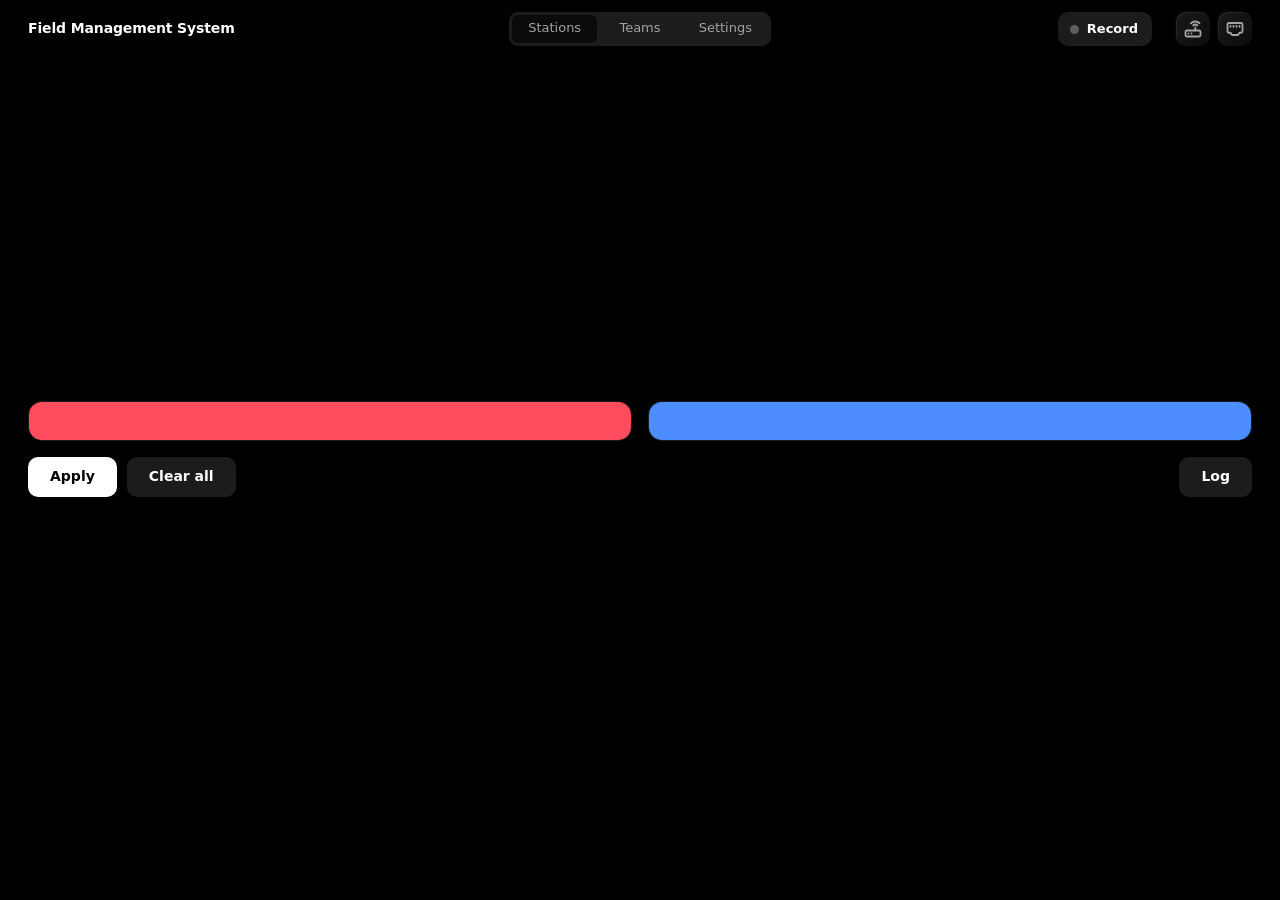
==== commit d31a9b99: "feat: reconfigure only the stations whose team changed Applying used to remove and re-add every swit" ====
--- a/web/static/index.html
+++ b/web/static/index.html
@@ -2,8 +2,9 @@
 <!--
 The single-page UI: driver station assignments (red and blue side by side, big team numbers, link bars, driver station
 state when FMS is on), what's recorded from each team's robot as a tree of its NetworkTables topics, the FMS mode
-control and Record button in the header, and settings for the network and recording format (grouped lists, sticky save
-bar). Dark only. Logic lives in /app.js (see its header for the markup contract) and /topics.js; /demo.js fakes the API
+control (hidden) and Record button in the header, and settings for updates, the network and recording format (grouped
+lists, sticky save bar). Dark only. Logic lives in /app.js (see its header for the markup contract), /topics.js and
+/topic-tree.js, which the team page shares, along with the tree's styles in /topic-tree.css; /demo.js fakes the API
 when the URL has ?demo, for previewing without field hardware.
 -->
 <html lang="en">
@@ -14,6 +15,8 @@
 <link rel="icon" href="/favicon.png">
 <script src="/topics.js"></script>
 <script src="/demo.js"></script>
+<script src="/helpers.js" defer></script>
+<script src="/topic-tree.js" defer></script>
 <script src="/app.js" defer></script>
 <style>
   :root {
@@ -23,7 +26,7 @@
     --neu-raise: inset 1px 1px 0 rgb(255 255 255 / .08), 3px 3px 8px rgb(0 0 0 / .9), -1px -1px 3px rgb(255 255 255 / .05);
     --ind-ok: #34d399; --ind-ok-fg: #6ee7b7; --ind-warn: #fbbf24; --ind-warn-fg: #fcd34d; --ind-bad: #f87171; --ind-bad-fg: #fca5a5; --ind-tint: 22%;
     --red: #ff4d5e; --red-tint: #1a0709; --blue: #4d8dff; --blue-tint: #060e1f;
-    --ok: #3ddc84; --warn: #ffb020; --bad: #ff4d5e;
+    --ok: #3ddc84; --warn: #ffb020; --bad: #ff4d5e; --info: #60a5fa;
     --mono: ui-monospace, "SF Mono", "Cascadia Mono", Consolas, monospace;
     color-scheme: dark;
   }
@@ -47,6 +50,9 @@
   /* 4px/6px instead of 5px/5px: the box centers cap height, but the eye centers the lowercase letters, which sit low. */
   nav a { color: var(--fg2); text-decoration: none; padding: 4px 16px 6px; text-align: center; font-weight: 500; font-size: 13px; transition: color .2s; }
   nav a[aria-current] { color: var(--fg); }
+  /* The only notice of an update outside Settings: a dot on its tab (body[data-update] is set by app.js). */
+  nav a { position: relative; }
+  body[data-update=available] nav a[data-nav=settings]::after { content: ""; position: absolute; top: 5px; right: 7px; width: 6px; height: 6px; border-radius: 50%; background: var(--info); }
 
   /* The incoming view slides in from the side its tab is on, relative to the previous tab (body[data-enter] is set by
      app.js). One-shot, so nothing repaints while idle. */
@@ -196,59 +202,8 @@
   .team-detail > header { display: flex; align-items: baseline; gap: 16px; }
   #team-number { font-size: 34px; font-weight: 700; letter-spacing: -.03em; line-height: 1; }
   .team-sub { display: flex; gap: 14px; font-size: 13px; color: var(--fg2); }
-  /* Topic tree, like AdvantageScope's sidebar: search above it, sections that open and close, and All / Recording to
-     pick what it lists. */
-  .topic-tools { display: flex; gap: 10px; align-items: center; margin: 20px 0 10px; }
-  .topic-search { flex: 1; display: flex; align-items: center; gap: 8px; height: 34px; padding: 0 5px 0 10px; background: var(--fill); border: 1px solid transparent; border-radius: 8px; color: var(--fg3); }
-  .topic-search:focus-within { background: var(--bg); border-color: var(--line2); }
-  .topic-search > svg { width: 15px; height: 15px; flex: none; }
-  .topic-search input, .topic-search input:focus { flex: 1; min-width: 0; height: 100%; border: 0; background: transparent; padding: 0; font: 12.5px var(--mono); }
-  .topic-search kbd { font: 11px var(--mono); color: var(--fg3); border: 1px solid var(--line2); border-radius: 5px; padding: 1px 6px; margin-right: 4px; }
-  .topic-search:focus-within kbd, .topic-search:has(button:not([hidden])) kbd { display: none; }
-  .topic-search button { width: 24px; height: 24px; padding: 0; background: transparent; color: var(--fg3); display: grid; place-items: center; border-radius: 6px; }
-  .topic-search button:hover { background: var(--line); color: var(--fg); }
-  .topic-search button svg { width: 14px; height: 14px; }
-  .topic-show { display: grid; grid-auto-flow: column; grid-auto-columns: 1fr; gap: 2px; background: var(--line); padding: 3px; border-radius: 8px; }
-  .topic-show button { height: 26px; padding: 0 12px; font-size: 12px; color: var(--fg2); background: transparent; border-radius: 6px; white-space: nowrap; }
-  .topic-show button[aria-pressed=true] { background: var(--panel); color: var(--fg); }
-  /* The plus records every match, lined up with the tree's plus column. */
-  #topic-hits { display: flex; align-items: center; min-height: 26px; margin: 0 2px 10px; font-size: 12px; color: var(--fg2); }
-  #topic-hits button { margin: 0 37px 0 auto; }
-  #topic-tree { border: 1px solid var(--line); border-radius: 10px; overflow: hidden; }
   /* Empty lists show their data-empty text (set by app.js). */
-  #topic-tree:empty::after, #team-list:empty::after { content: attr(data-empty); display: block; padding: 11px 12px; font-size: 12px; color: var(--fg3); }
-  #team-list:empty::after { padding: 12px 16px; border-top: 1px solid var(--line); }
-  /* Tree rows (data-kind is set by app.js). A section's count, and a typed path's description, span the topic columns. */
-  .trow { display: grid; grid-template-columns: minmax(0, 1fr) 150px 48px 140px 54px; align-items: center; gap: 12px; min-height: 32px; padding: 0 8px 0 10px; border-top: 1px solid var(--line); font-size: 12px; }
-  .trow:first-child { border-top: 0; }
-  .trow:hover { background: color-mix(in srgb, var(--fill) 70%, transparent); }
-  #topic-tree:not([data-searching]) .trow[data-kind=section] { cursor: pointer; }
-  .trow:not([data-kind=topic]) [data-field=count] { grid-column: 2 / 5; }
-  .trow[data-kind=topic] [data-field=count], .trow:not([data-kind=topic]) :is([data-field=type], [data-field=hz], [data-field=last]) { display: none; }
-  .trow > span { overflow: hidden; text-overflow: ellipsis; white-space: nowrap; }
-  .trow .nm { display: flex; align-items: center; gap: 6px; padding-left: calc(var(--depth, 0) * 18px); }
-  .trow .tri { width: 12px; height: 12px; flex: none; fill: var(--fg3); transition: transform .12s; }
-  .trow[aria-expanded=true] .tri { transform: rotate(90deg); }
-  .trow:not([data-kind=section]) .tri { visibility: hidden; }
-  .trow [data-field=name] { overflow: hidden; text-overflow: ellipsis; color: var(--fg2); }
-  .trow[data-recorded] [data-field=name], .trow[data-kind=section] [data-field=name] { color: var(--fg); }
-  .trow[data-kind=section] [data-field=name] { font-weight: 600; }
-  .trow [data-field=name], .trow [data-field=type], .trow [data-field=last] { font-family: var(--mono); }
-  .trow [data-field=type], .trow [data-field=count] { color: var(--fg3); }
-  .trow[data-recorded] [data-field=type], .trow[data-kind=path] [data-field=count] { color: var(--fg2); }
-  .trow [data-field=hz] { text-align: right; }
-  .trow [data-field=last] { color: var(--fg2); }
-  .trow[data-kind=path] { background: color-mix(in srgb, var(--ok) 5%, transparent); }
-  /* A green plus records and a red minus stops. Each keeps its own column, so they line up down the tree. */
-  .trow .act { grid-column: -2; display: grid; grid-template-columns: 24px 24px; gap: 6px; justify-content: end; }
-  .act button, #topic-hits button { width: 24px; height: 24px; padding: 0; border-radius: 6px; display: grid; place-items: center; background: transparent; }
-  .act .add, #topic-hits .add { grid-column: 1; color: var(--ok); }
-  .act .remove { grid-column: 2; color: var(--bad); }
-  .act .add:hover, #topic-hits .add:hover { background: color-mix(in srgb, var(--ok) 14%, transparent); }
-  .act .remove:hover { background: color-mix(in srgb, var(--bad) 14%, transparent); }
-  .act svg, #topic-hits svg { stroke-width: 2.4; }
-  mark { background: color-mix(in srgb, var(--warn) 30%, transparent); color: inherit; border-radius: 3px; }
-  #topic-note { font-size: 12px; color: var(--fg3); margin: 10px 2px 0; }
+  #team-list:empty::after { content: attr(data-empty); display: block; padding: 12px 16px; border-top: 1px solid var(--line); font-size: 12px; color: var(--fg3); }
   #teams-message { display: block; margin-top: 10px; font-weight: 500; }
 
   .settings { max-width: 760px; margin: 0 auto; }
@@ -268,12 +223,22 @@
   input[type=checkbox]::after { content: ""; position: absolute; top: 2px; left: 2px; width: 20px; height: 20px; border-radius: 50%; background: #fff; box-shadow: 0 1px 3px rgb(0 0 0 / .3); transition: transform .15s; }
   input[type=checkbox]:checked { background: var(--ok); }
   input[type=checkbox]:checked::after { transform: translateX(16px); }
+  /* Software section. The update row's version, progress bar and button sit on the right like the other inputs. */
+  .row > .mono { justify-self: end; color: var(--fg2); }
+  .row small[data-state=warn] { color: var(--warn); } .row small[data-state=bad] { color: var(--bad); }
+  /* Baseline, not center: the mono version's font metrics would otherwise sit it higher than the button's text. */
+  .update { display: flex; align-items: baseline; gap: 12px; justify-self: end; }
+  .update button { height: 30px; padding: 0 14px; font-size: 13px; border-radius: 8px; }
+  /* No wider than the button it replaces, so the settings column (sized by its content) doesn't jump. */
+  .progress { width: 130px; height: 6px; border-radius: 3px; background: var(--line); overflow: hidden; }
+  .progress i { display: block; height: 100%; background: var(--info); transition: width .3s; }
   /* Save stays pinned to the bottom of the window while the settings scroll under it; the fade keeps rows readable. */
   .settings .bar { justify-content: flex-end; position: sticky; bottom: 0; z-index: 5; margin: 8px 0 0; padding: 28px 0 20px; background: linear-gradient(to top, var(--bg) 60%, transparent); }
   .settings .bar #settings-message { margin-right: auto; }
 
-  @media (max-width: 900px) { .teams { grid-template-columns: 1fr; } .trow { grid-template-columns: minmax(0, 1fr) auto 54px; } .trow :is([data-field=type], [data-field=hz], [data-field=last]) { display: none; } .trow:not([data-kind=topic]) [data-field=count] { grid-column: auto; } .field { grid-template-columns: 1fr; } .hw { width: 100%; } .row { grid-template-columns: 1fr; gap: 6px; } .row input:not([type=checkbox]), .row select { max-width: none; justify-self: stretch; text-align: left; } }
+  @media (max-width: 900px) { .teams { grid-template-columns: 1fr; } .field { grid-template-columns: 1fr; } .hw { width: 100%; } .row { grid-template-columns: 1fr; gap: 6px; } .row input:not([type=checkbox]), .row select { max-width: none; justify-self: stretch; text-align: left; } }
 </style>
+<link rel="stylesheet" href="/topic-tree.css">
 </head>
 <body>
 <header>
@@ -284,7 +249,8 @@
       <button type="button" class="rec-btn" id="record"><i></i><span id="record-label">Record</span></button>
       <span class="rec-meta" id="record-meta"></span>
     </div>
-    <div class="seg" role="group" aria-label="FMS">
+    <!-- FMS mode control, hidden for now. Remove `hidden` to bring it back; app.js still wires it up. -->
+    <div class="seg" role="group" aria-label="FMS" hidden>
       <button type="button" data-ds-mode="off" title="Driver stations stay in local mode; teams enable their own robots">Off</button>
       <button type="button" data-ds-mode="disabled" title="FMS controls driver stations; every robot disabled (Space)">Disabled</button>
       <button type="button" data-ds-mode="enabled" title="Enable every connected robot. Press again to enable ones that connected since.">Enabled</button>
@@ -371,6 +337,14 @@
   </section>
 
   <section id="settings-view" class="settings view" hidden>
+    <div class="caption">Software</div>
+    <div class="list">
+      <div class="row"><label>Version</label><span class="mono" id="version"></span></div>
+      <div class="row" id="update-row" hidden>
+        <label>Update available<small id="update-note"></small></label>
+        <div class="update"><span class="mono" id="update-version"></span><span class="progress" id="update-progress" hidden><i></i></span><button type="button" class="primary" id="update">Update and restart</button></div>
+      </div>
+    </div>
     <div class="caption">Recording</div>
     <div class="list">
       <div class="row"><label for="RecordingFormat">File format<small>Both open in AdvantageScope. Only WPILOG keeps poses for its field views.</small></label><select id="RecordingFormat"><option value="wpilog">WPILOG</option><option value="csv">CSV</option></select></div>
@@ -394,8 +368,9 @@
       <div class="row"><label for="BlueSCCAddress">Blue address</label><input id="BlueSCCAddress" placeholder="10.0.100.49"></div>
       <div class="row"><label for="SCCUsername">Username</label><input id="SCCUsername" placeholder="admin"></div>
       <div class="row"><label for="SCCPassword">Password</label><input id="SCCPassword" type="password"></div>
-      <div class="row top"><label for="SCCUpCommands">Enable commands</label><textarea id="SCCUpCommands" rows="7"></textarea></div>
-      <div class="row top"><label for="SCCDownCommands">Disable commands</label><textarea id="SCCDownCommands" rows="7"></textarea></div>
+      <div class="row"><label for="SCCStation1Port">Station 1 port<small>Apply turns off only the ports of stations whose team changed, then turns them back on.</small></label><input id="SCCStation1Port" placeholder="gigabitEthernet 1/2" spellcheck="false"></div>
+      <div class="row"><label for="SCCStation2Port">Station 2 port</label><input id="SCCStation2Port" placeholder="gigabitEthernet 1/3" spellcheck="false"></div>
+      <div class="row"><label for="SCCStation3Port">Station 3 port</label><input id="SCCStation3Port" placeholder="gigabitEthernet 1/4" spellcheck="false"></div>
     </div>
     <div class="bar"><span id="settings-message"></span><button class="primary" id="save-settings">Save</button></div>
   </section>
